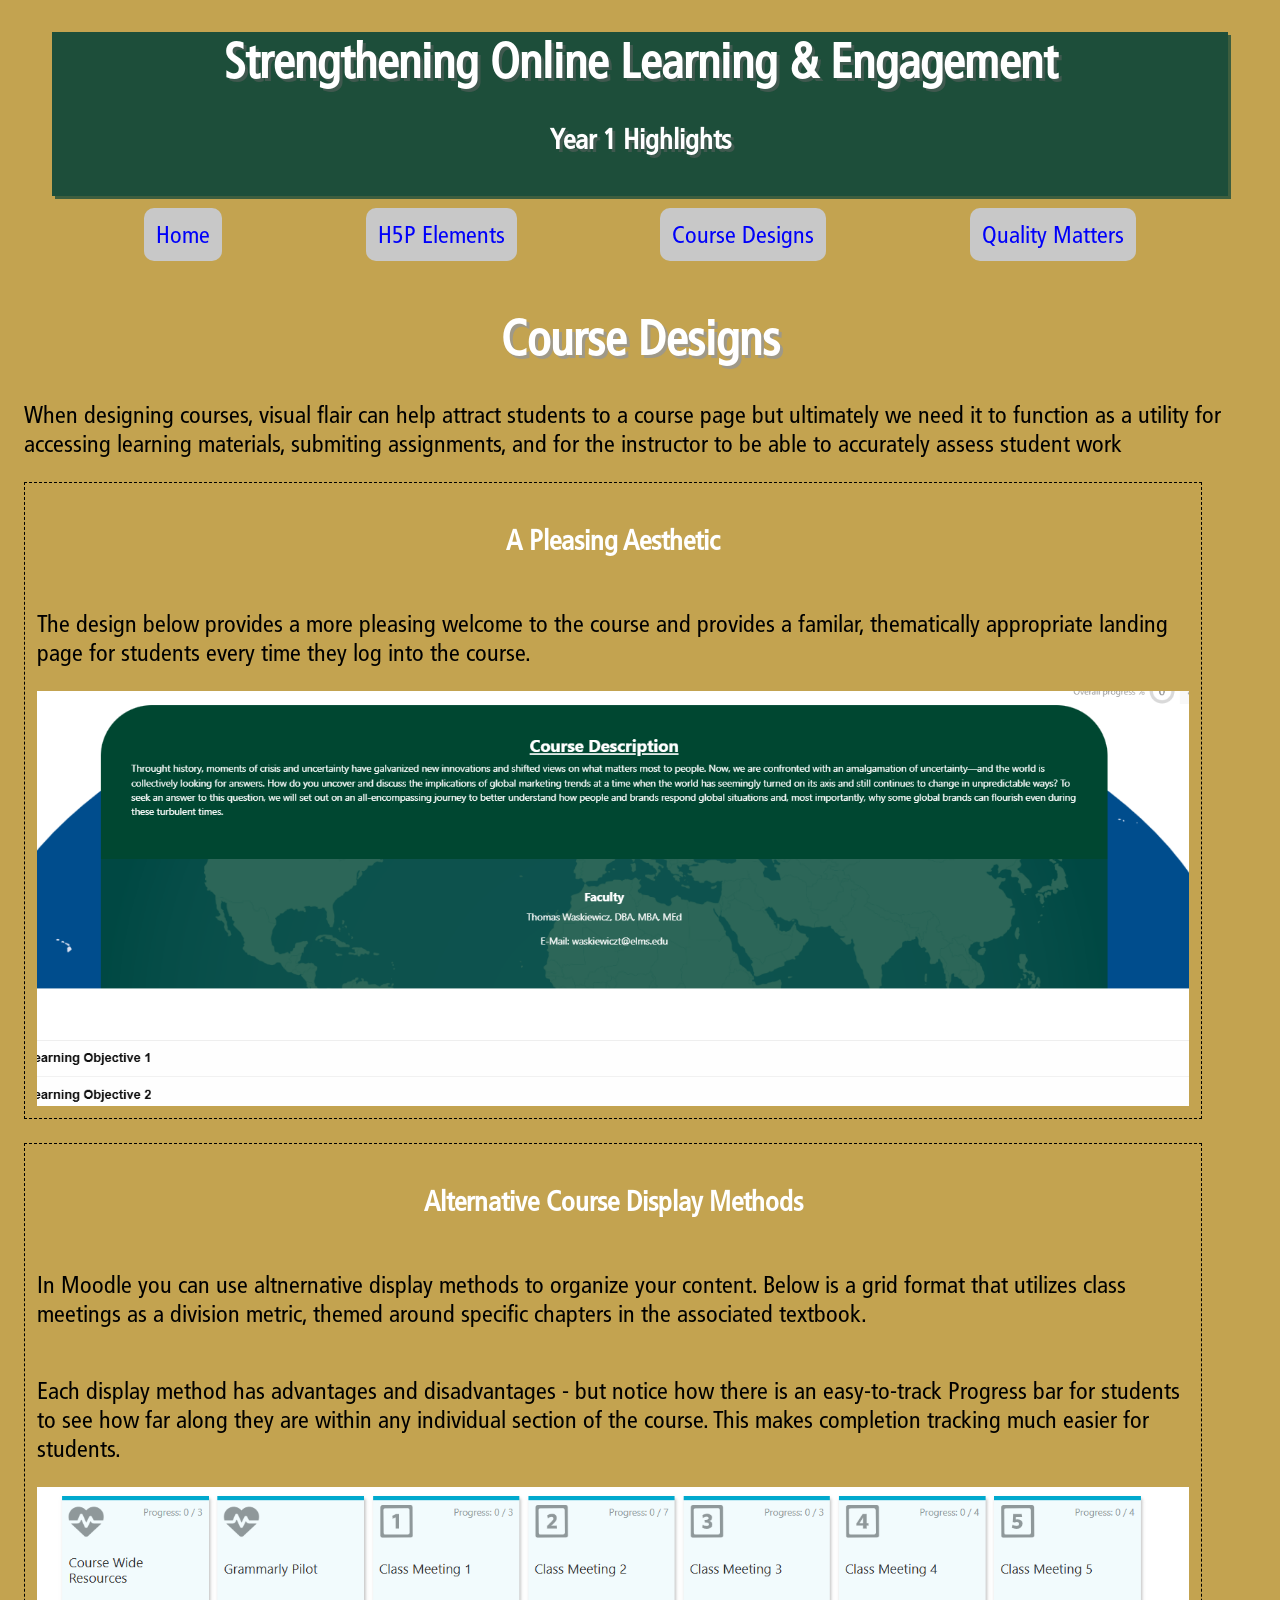
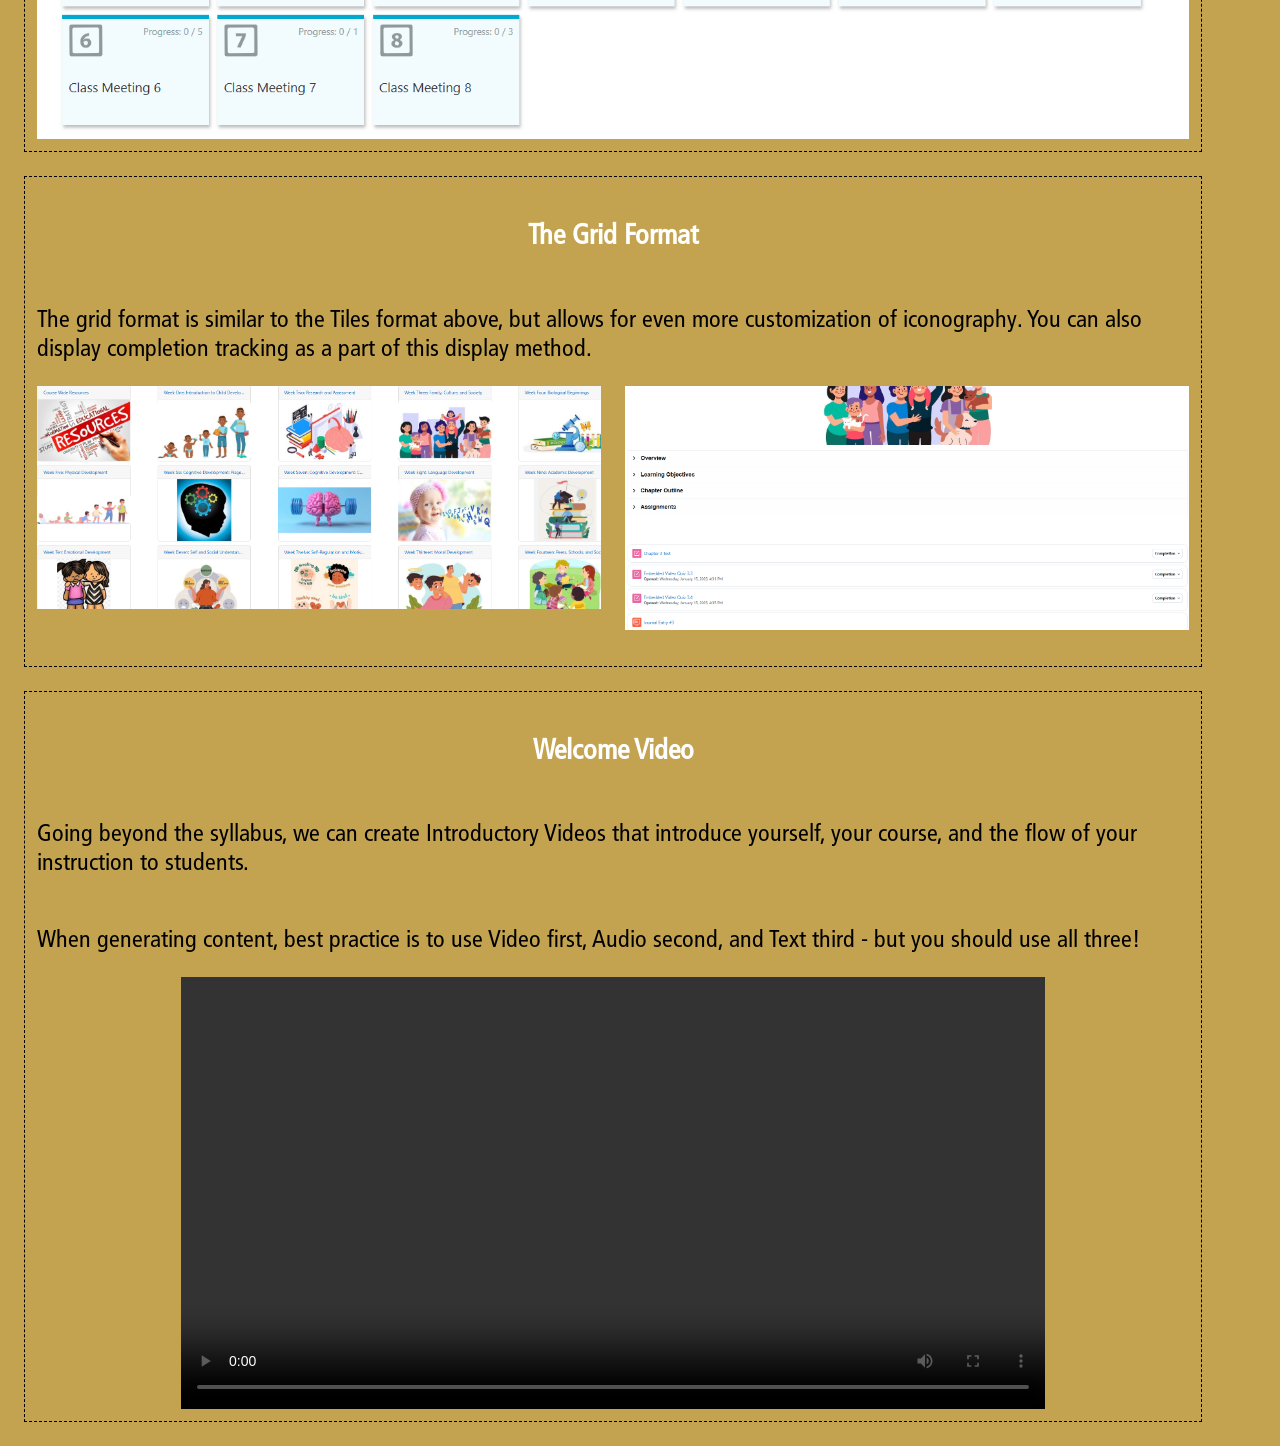
==== coursedesigns.html @ 18660544 "initial commit" ====
<!DOCTYPE html>
<html>
    <head>
        <link rel="stylesheet" type = "text/css" href = "style.css"
        <meta charset = "utf-8">
        <meta name = "viewport" content = "width=device-width, initial-scale = 1.0">
    </head>
    <body>
        <header>
            <h1>Strengthening Online Learning & Engagement</h1>
            <h3>Year 1 Highlights</h3>
        </header>
        <nav>
            <a href = "index.html" >Home</a>
            <a href = "H5P.html" >H5P Elements</a>
            <a href = "coursedesigns.html">Course Designs</a>
            <a href = "qualitymatters.html">Quality Matters</a>
        </nav>
        <div class = "content-pages">
          <h1>Course Designs</h1>
          <p>When designing courses, visual flair can help attract students to a course page but ultimately we need it to function as a utility for accessing learning materials, submiting assignments, and for the instructor to be able to accurately assess student work</p>
          <div class = "course-content">
            <h3>A Pleasing Aesthetic</h3>
            <p>The design below provides a more pleasing welcome to the course and provides a familar, thematically appropriate landing page for students every time they log into the course.</p>
            <img src = "assets/designimages/internationalmarketing.png" alt = "This is an image of International Marketing, highlighting a more pleasing design" />
          </div>
          <div class = "course-content">
            <h3>Alternative Course Display Methods</h3>
            <p>In Moodle you can use altnernative display methods to organize your content. Below is a grid format that utilizes class meetings as a division metric, themed around specific chapters in the associated textbook. </p>
            <p>Each display method has advantages and disadvantages - but notice how there is an easy-to-track Progress bar for students to see how far along they are within any individual section of the course. This makes completion tracking much easier for students.</p>
            <img src = "/assets/designimages/adulthealthassessment.png" alt = "This is an image of a grid system in Moodle" />
          </div>
          <div class = "course-content">
            <h3>The Grid Format</h3>
            <p>The grid format is similar to the Tiles format above, but allows for even more customization of iconography. You can also display completion tracking as a part of this display method. </p>
            <div style = "display: grid; grid-template-columns: 1fr 1fr; grid-template-rows: auto 1fr; gap: 1rem;">
                <img style = "width: 100%" src = "assets/designimages/childhooddevelopment.png" alt = "This is an image of the grid format in Moodle" />
                <img style = "width: 100%" src = "assets/designimages/childhooddevelopment2.png" alt = "this is an image of a Grid format opened up" />
            </div>
          </div>
          <div class = "course-content">
            <h3>Welcome Video</h3>
            <p>Going beyond the syllabus, we can create Introductory Videos that introduce yourself, your course, and the flow of your instruction to students.</p>
            <p>When generating content, best practice is to use Video first, Audio second, and Text third - but you should use all three!</p>
            <video style = "margin: 0 auto; width: 75%; height: auto; justify-self: center" src="assets/designimages/introvideo.mp4" controls allowfullscreen/>
          </div>
        </div>
        
    </body>
</html>
---- style.css ----
@font-face {
    font-family: 'Frutiger Cn';
    src: url(/assets/fonts/frutigercn.otf) format(woff2);
}

@font-face {
    font-family: 'Frutiger Bold'; 
    src: url(/assets/fonts/frutigerbold.otf) format(woff2);
}

html {
    font-family: 'Frutiger Cn', monospace;
    font-size: 150%;
    background-color: rgb(195, 163, 80);
}

body {
    margin: 0;
}

h1-h6 {
    font-family: 'Frutiger Bold', monospace;
}

header {
    display: block;
    width: 90vw;
    margin: 0 auto;
    padding: 0 0.5rem 0.5rem 0.5rem;
    background-color: #1d4e3a;
    box-shadow: 3px 3px rgba(29, 78, 58, 0.8);
    text-align: center;
    color: white;
    text-shadow: 3px 3px rgba(100,100,100, 0.5);
}

nav {
    display: flex;
    flex-flow: row nowrap;
    justify-content: space-evenly;
    margin-top: 0.5rem;
}

nav a {
    text-decoration: none;
    color: rgb(0, 0, 250);
    background-color: rgb(200, 200, 200);
    padding: 0.5rem;
    border-radius: 10px
}

nav a:hover {
    text-decoration: underline; 
    color: rgb(200, 200, 250);
    background-color: rgb(150, 150, 150);
}

.content-pages {
    margin-top: 2rem;
    padding: 0 1rem 0 1rem;
}
.content-pages h1 {
    color: white;
    text-shadow: 3px 3px rgba(150, 150, 150, 0.8);
    text-align: center;
}

.course-content {
    display: flex;
    flex-flow: column; 
    width: 90vw;
    justify-self: center;
    margin: 1rem 0 1rem 0;
    padding: 0.5rem;
    border: 1px dashed black;
}

.course-content h3 {
    color: white;
    text-align: center;
}


@media only screen and (max-width: 872px) {
    html {
        font-size: 100%;
    }
}

@media only screen and (max-width: 450px) {
    html {
        font-size: 65%;
    }
}
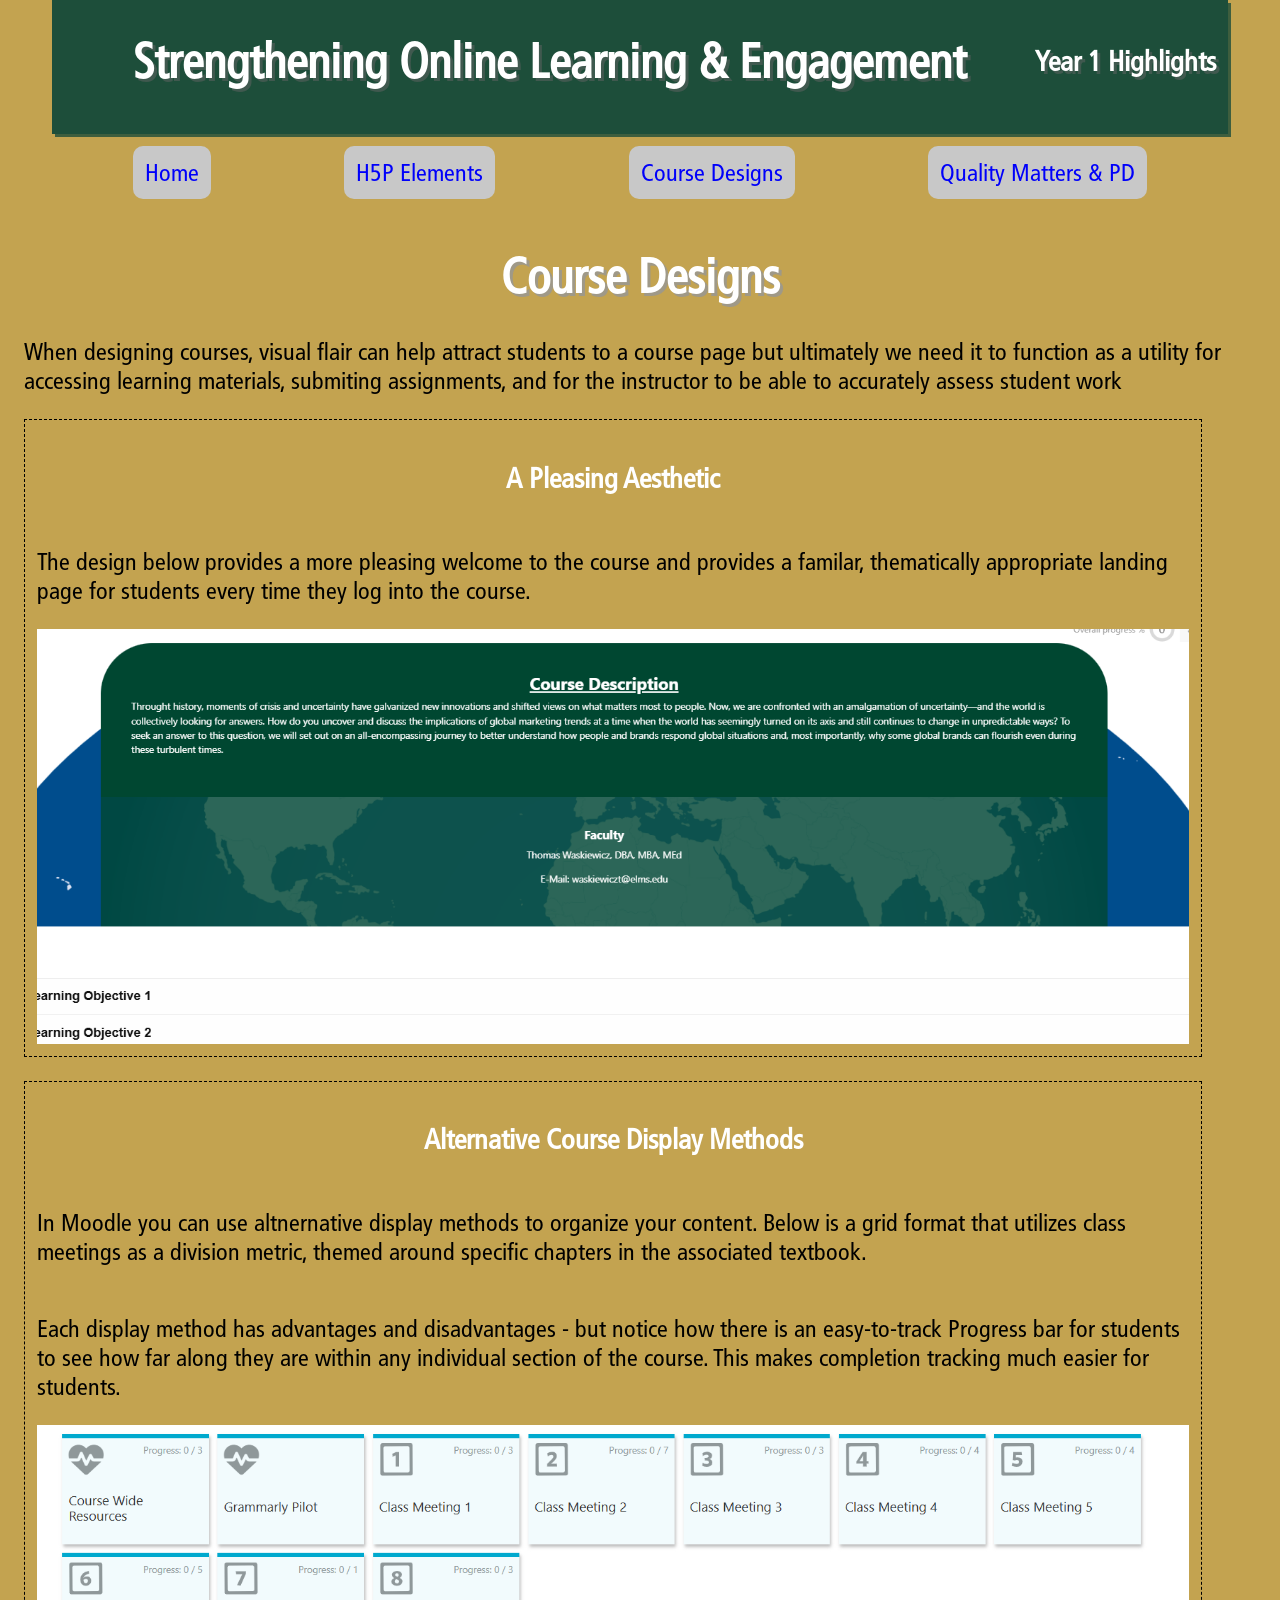
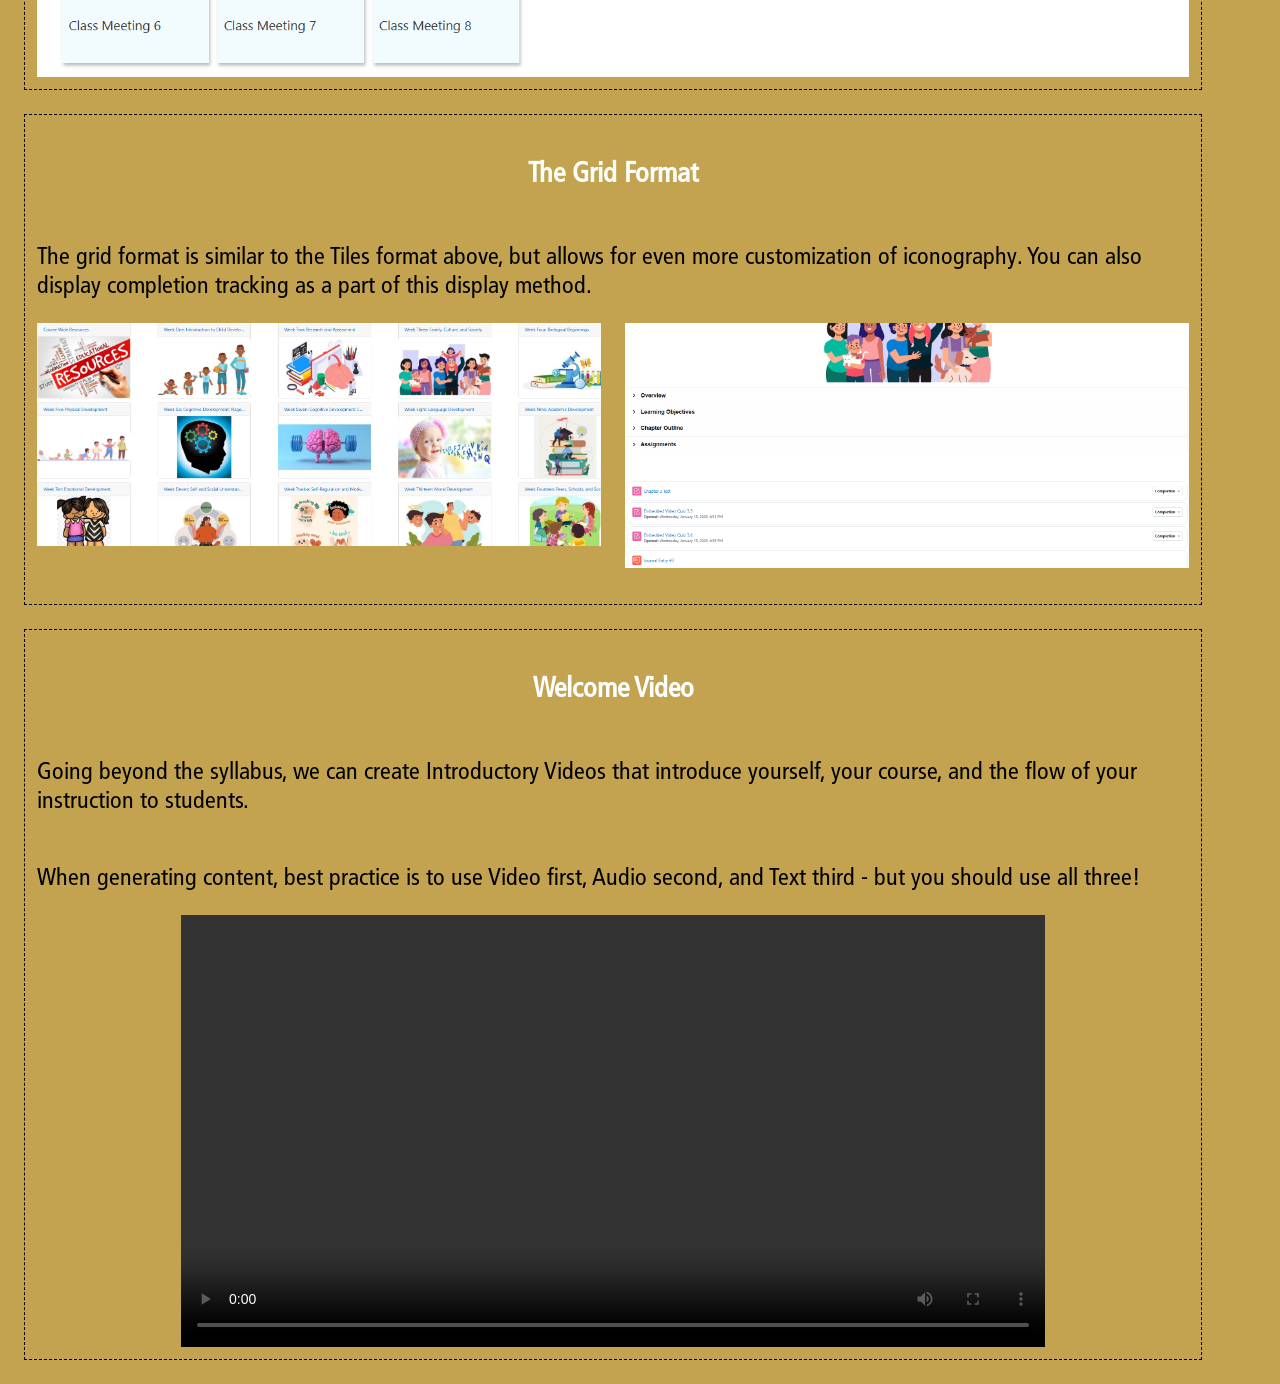
==== commit 3c5e346a: "Lots of images and format changes" ====
--- a/coursedesigns.html
+++ b/coursedesigns.html
@@ -14,7 +14,7 @@
             <a href = "index.html" >Home</a>
             <a href = "H5P.html" >H5P Elements</a>
             <a href = "coursedesigns.html">Course Designs</a>
-            <a href = "qualitymatters.html">Quality Matters</a>
+            <a href = "qualitymatters.html">Quality Matters & PD</a>
         </nav>
         <div class = "content-pages">
           <h1>Course Designs</h1>
--- a/style.css
+++ b/style.css
@@ -9,7 +9,7 @@
 }
 
 html {
-    font-family: 'Frutiger Cn', monospace;
+    font-family: 'Frutiger Cn', 'Roboto', sans-serif;
     font-size: 150%;
     background-color: rgb(195, 163, 80);
 }
@@ -19,11 +19,14 @@
 }
 
 h1-h6 {
-    font-family: 'Frutiger Bold', monospace;
+    font-family: 'Frutiger Bold', sans-serif;
 }
 
 header {
-    display: block;
+    display: flex;
+    flex-flow: row wrap;
+    align-items: center;
+    justify-content: space-around;
     width: 90vw;
     margin: 0 auto;
     padding: 0 0.5rem 0.5rem 0.5rem;
@@ -32,6 +35,14 @@
     text-align: center;
     color: white;
     text-shadow: 3px 3px rgba(100,100,100, 0.5);
+}
+
+header h1 {
+    flex-grow: 4;
+}
+header img {
+    max-width: 400px; 
+    flex-grow: 2;
 }
 
 nav {
@@ -85,11 +96,19 @@
     html {
         font-size: 100%;
     }
+
+    header img {
+        max-width: 200px;
+    }
 }
 
 @media only screen and (max-width: 450px) {
     html {
         font-size: 65%;
     }
+
+    header img {
+        max-width: 150px;
+    }
 }
 
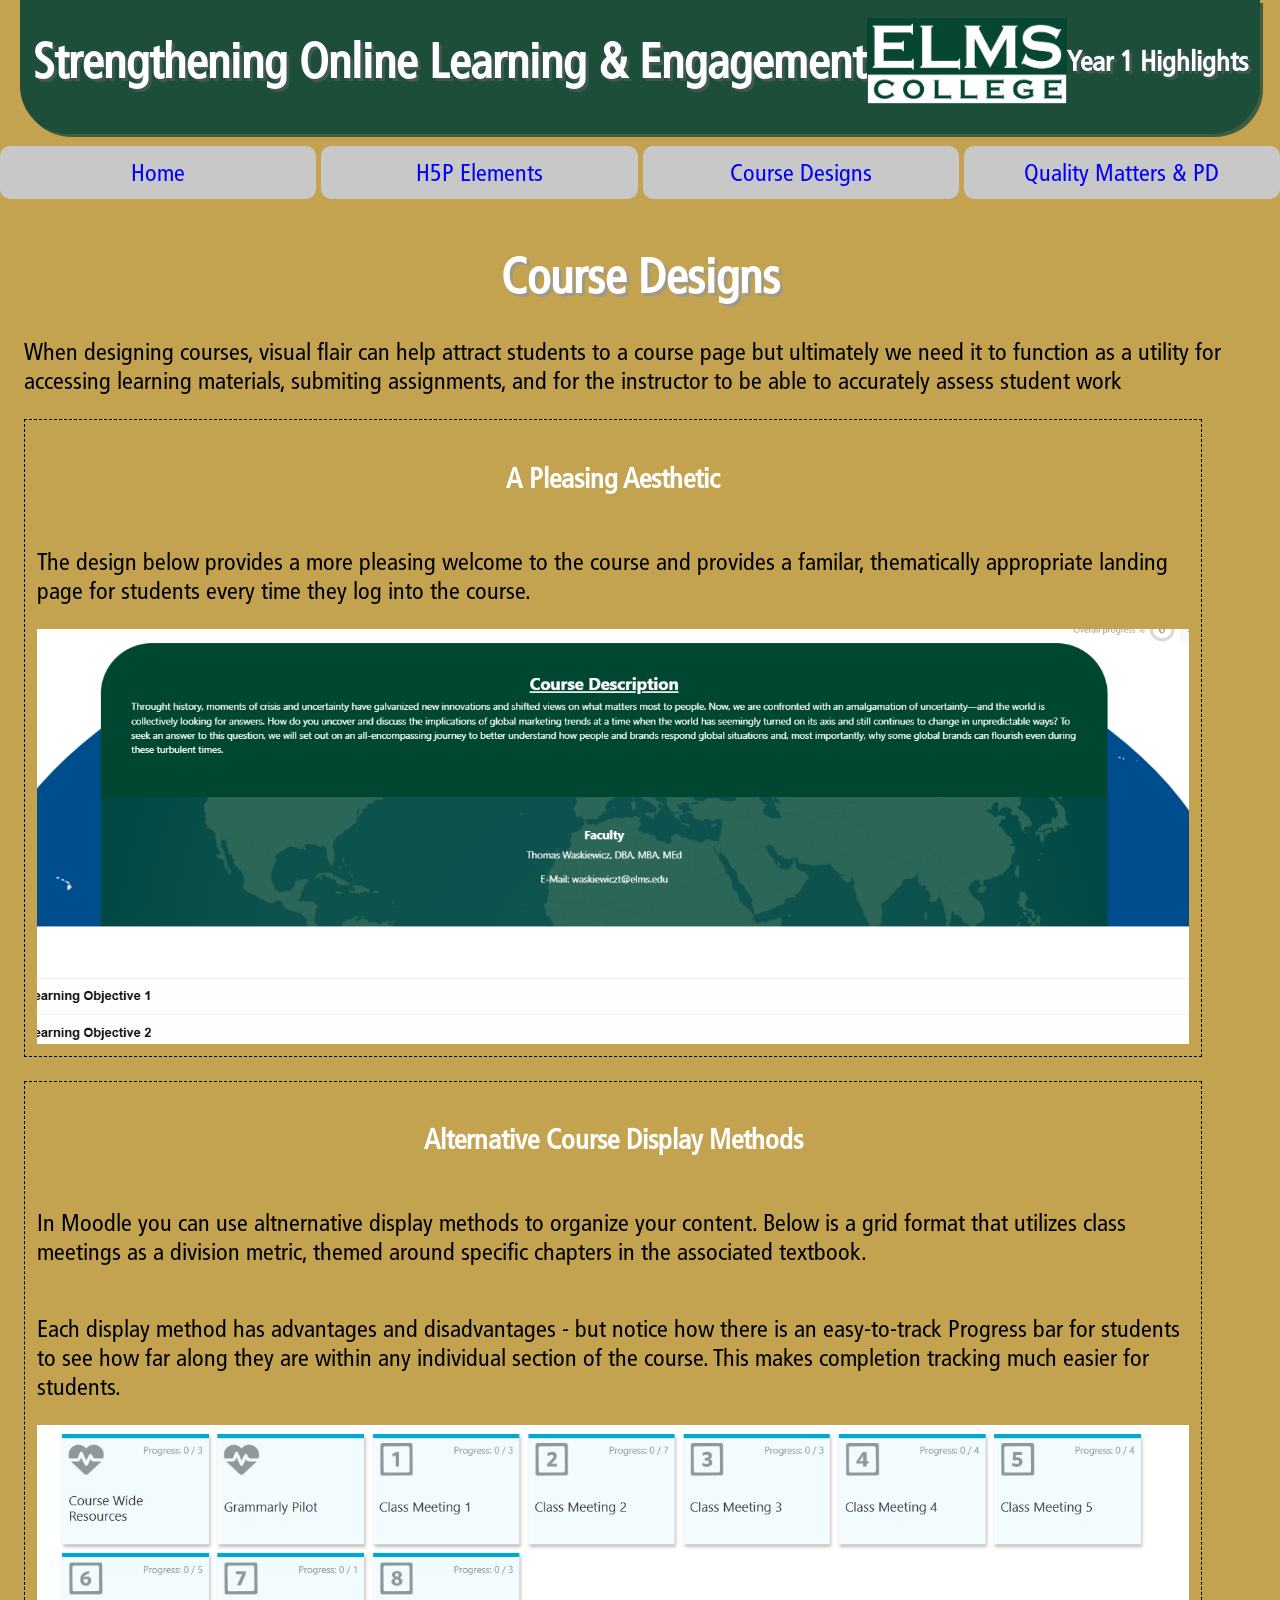
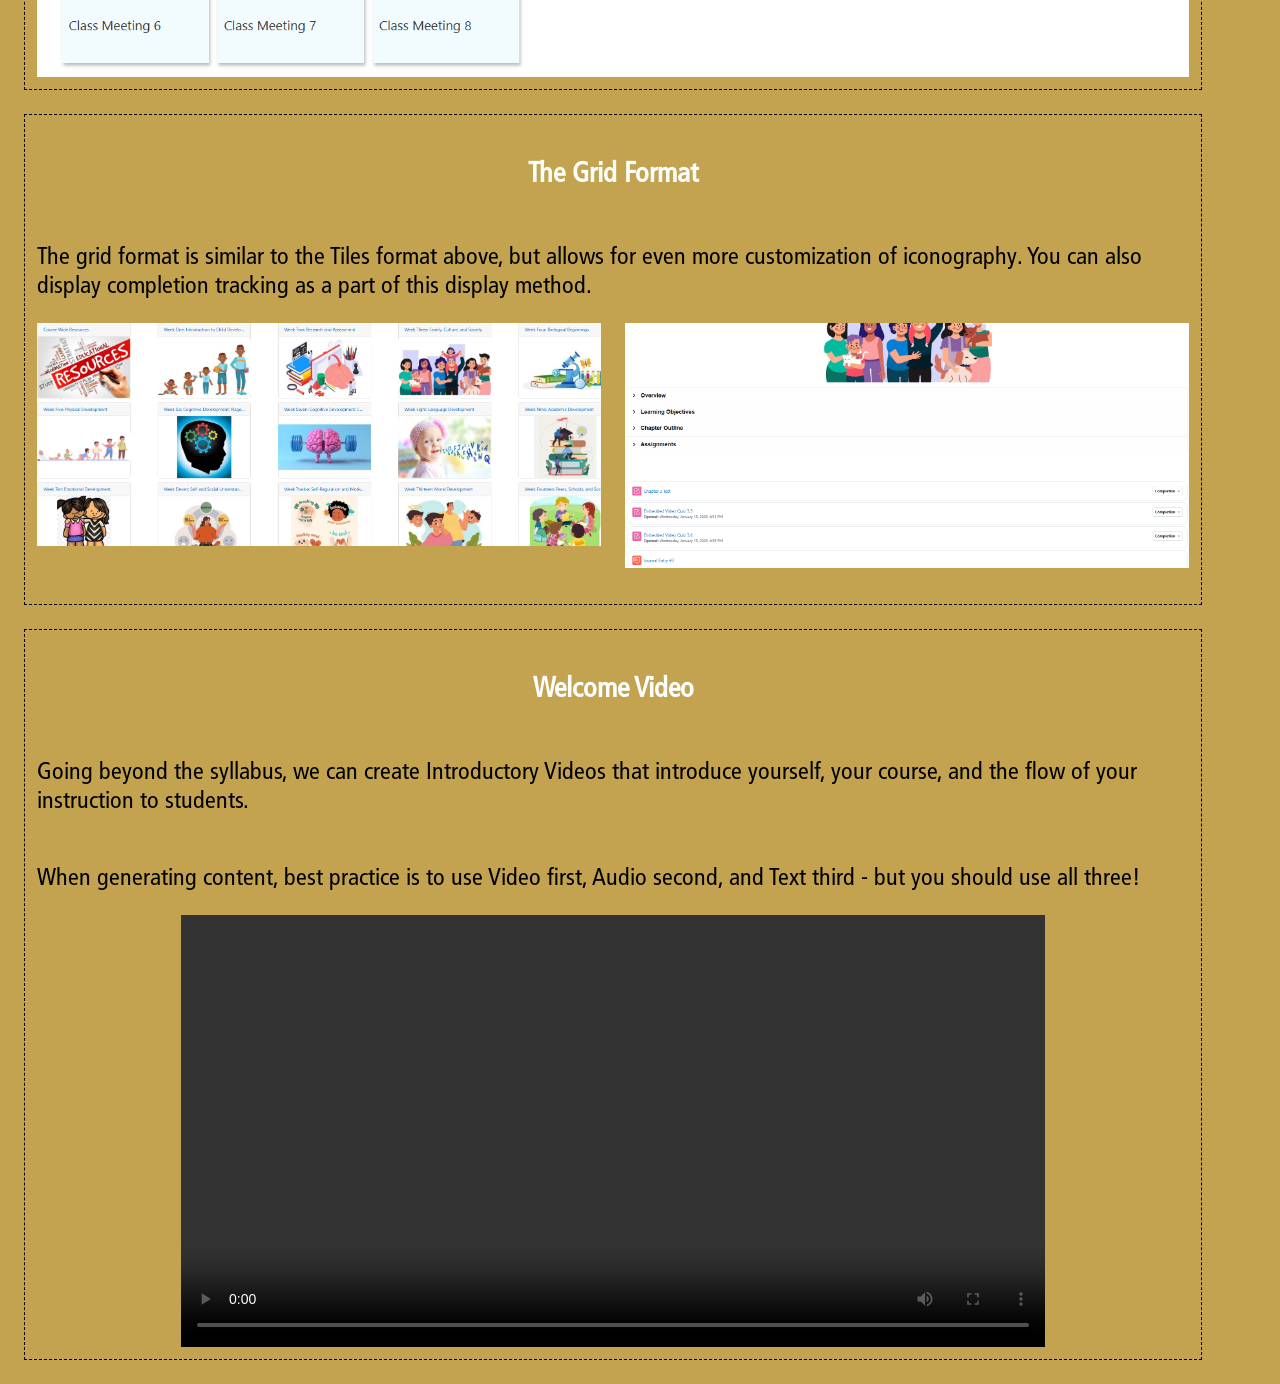
==== commit 0add7e56: "Updated QM page" ====
--- a/coursedesigns.html
+++ b/coursedesigns.html
@@ -6,10 +6,10 @@
         <meta name = "viewport" content = "width=device-width, initial-scale = 1.0">
     </head>
     <body>
-        <header>
-            <h1>Strengthening Online Learning & Engagement</h1>
-            <h3>Year 1 Highlights</h3>
-        </header>
+      <header>
+        <h1>Strengthening Online Learning & Engagement</h1> <img src = "assets/elms logo.jpg" alt = "Elms College Logo" />
+        <h3>Year 1 Highlights</h3>
+    </header>
         <nav>
             <a href = "index.html" >Home</a>
             <a href = "H5P.html" >H5P Elements</a>
--- a/style.css
+++ b/style.css
@@ -27,7 +27,7 @@
     flex-flow: row wrap;
     align-items: center;
     justify-content: space-around;
-    width: 90vw;
+    width: 95vw;
     margin: 0 auto;
     padding: 0 0.5rem 0.5rem 0.5rem;
     background-color: #1d4e3a;
@@ -35,13 +35,14 @@
     text-align: center;
     color: white;
     text-shadow: 3px 3px rgba(100,100,100, 0.5);
+    border-radius: 0 0 2rem 2rem;
 }
 
 header h1 {
     flex-grow: 4;
 }
 header img {
-    max-width: 400px; 
+    max-width: 200px; 
     flex-grow: 2;
 }
 
@@ -50,14 +51,19 @@
     flex-flow: row nowrap;
     justify-content: space-evenly;
     margin-top: 0.5rem;
+    gap: 5px;
 }
 
 nav a {
+    display: flex;
     text-decoration: none;
     color: rgb(0, 0, 250);
     background-color: rgb(200, 200, 200);
     padding: 0.5rem;
-    border-radius: 10px
+    border-radius: 10px;
+    width: 24%;
+    align-items: center;
+    justify-content: center;
 }
 
 nav a:hover {
@@ -91,6 +97,18 @@
     text-align: center;
 }
 
+.pd {
+    display: flex;
+    flex-flow: column nowrap;
+    justify-content: space-around;
+    align-items: center;
+    width: 90vw;
+    margin-top: 2rem;
+    gap: 10px;
+}
+
+
+
 
 @media only screen and (max-width: 872px) {
     html {
@@ -98,7 +116,7 @@
     }
 
     header img {
-        max-width: 200px;
+        max-width: 150px;
     }
 }
 
@@ -108,7 +126,7 @@
     }
 
     header img {
-        max-width: 150px;
+        max-width: 100px;
     }
 }
 
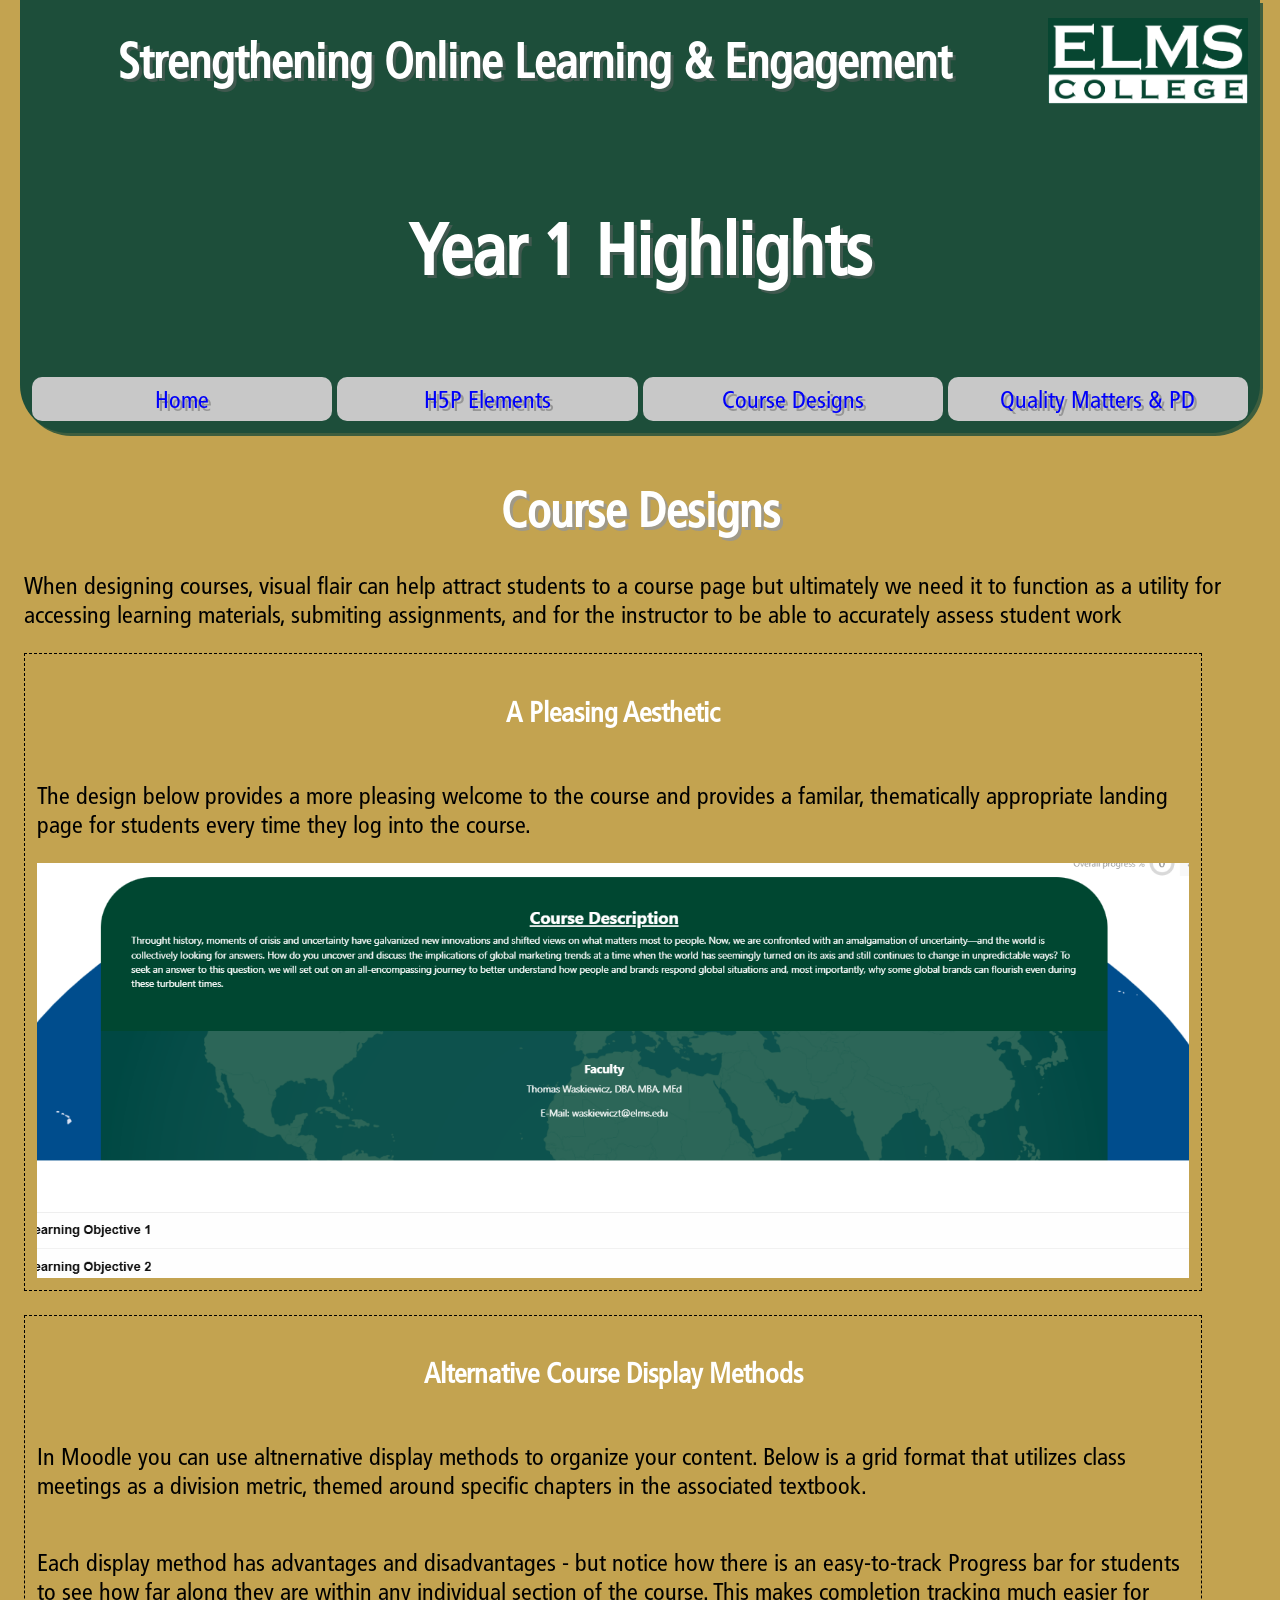
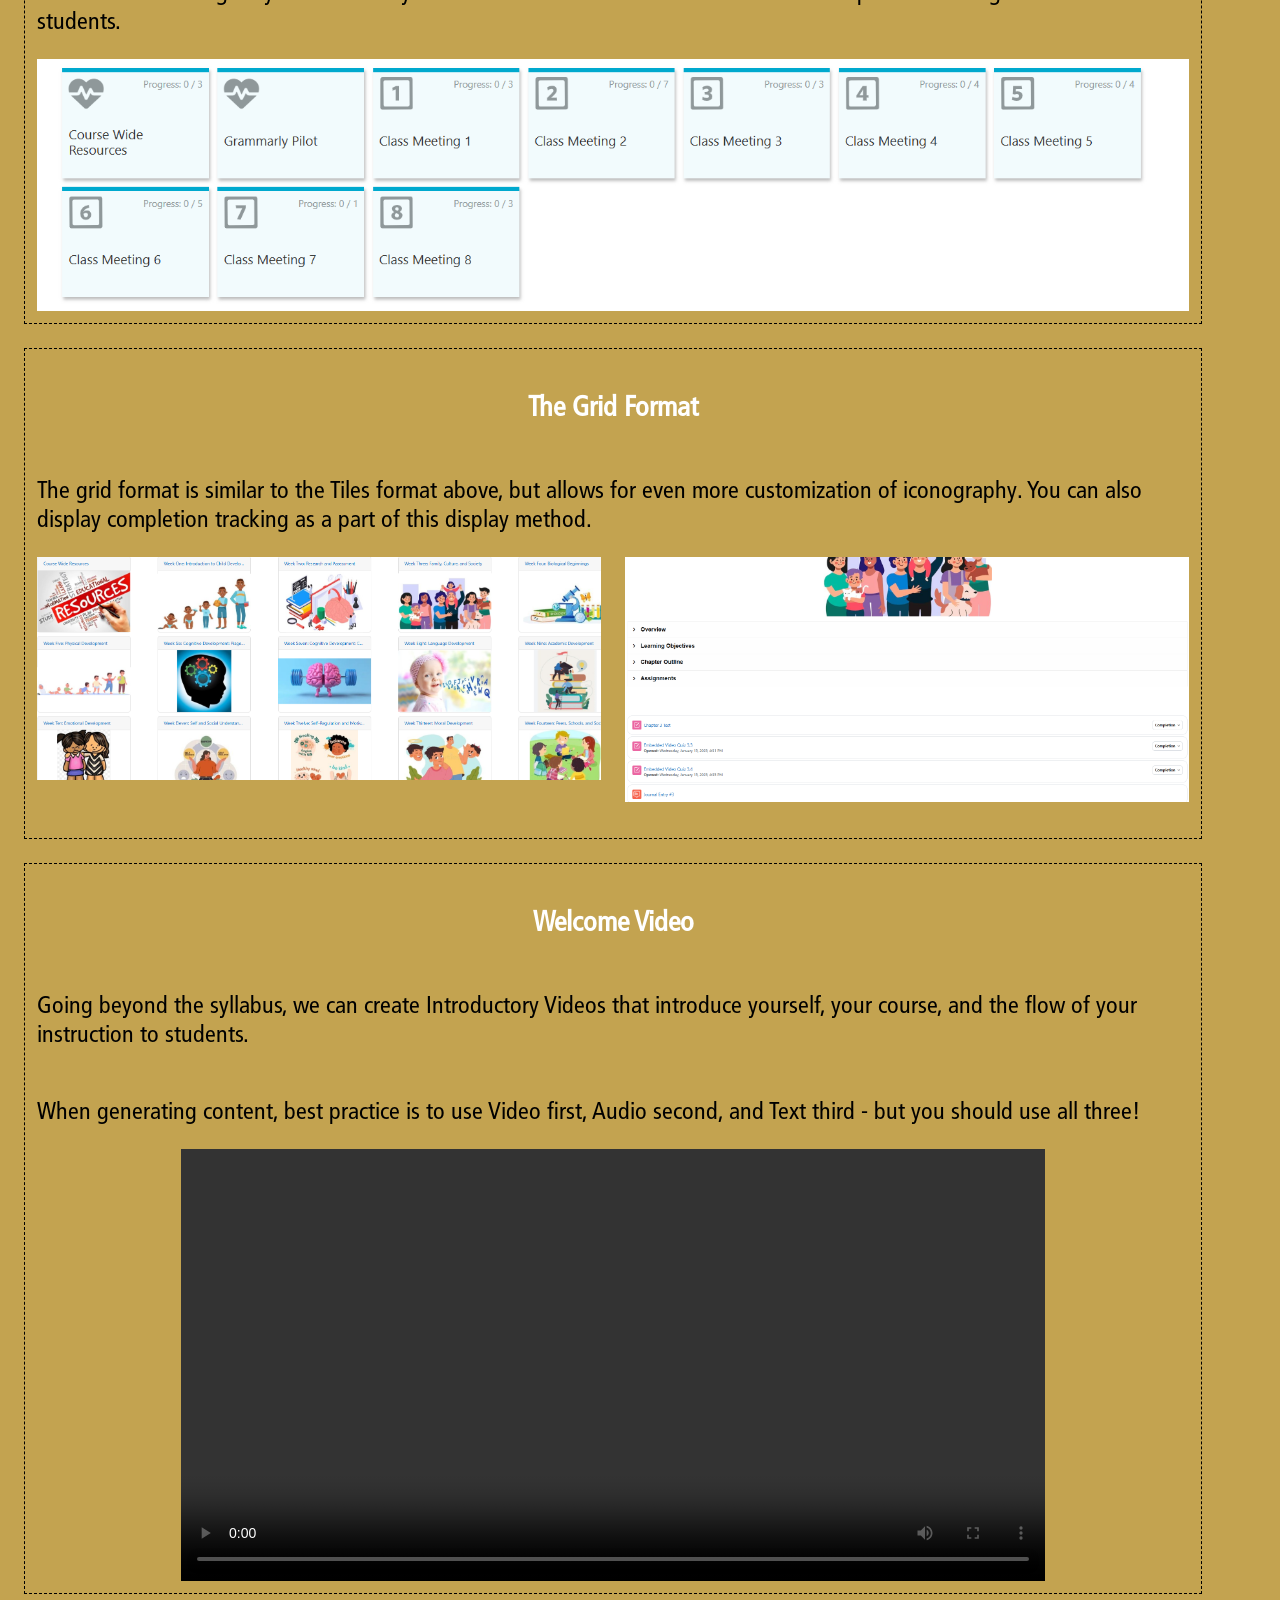
==== commit c4667d20: "adjusted the header, moved nav in there" ====
--- a/coursedesigns.html
+++ b/coursedesigns.html
@@ -9,13 +9,13 @@
       <header>
         <h1>Strengthening Online Learning & Engagement</h1> <img src = "assets/elms logo.jpg" alt = "Elms College Logo" />
         <h3>Year 1 Highlights</h3>
-    </header>
         <nav>
             <a href = "index.html" >Home</a>
             <a href = "H5P.html" >H5P Elements</a>
             <a href = "coursedesigns.html">Course Designs</a>
             <a href = "qualitymatters.html">Quality Matters & PD</a>
         </nav>
+    </header>
         <div class = "content-pages">
           <h1>Course Designs</h1>
           <p>When designing courses, visual flair can help attract students to a course page but ultimately we need it to function as a utility for accessing learning materials, submiting assignments, and for the instructor to be able to accurately assess student work</p>
--- a/style.css
+++ b/style.css
@@ -25,8 +25,9 @@
 header {
     display: flex;
     flex-flow: row wrap;
+    gap: 0.5rem;
+    justify-content: space-evenly;
     align-items: center;
-    justify-content: space-around;
     width: 95vw;
     margin: 0 auto;
     padding: 0 0.5rem 0.5rem 0.5rem;
@@ -39,18 +40,27 @@
 }
 
 header h1 {
-    flex-grow: 4;
+    flex: 50% 4 2;
 }
 header img {
-    max-width: 200px; 
-    flex-grow: 2;
+    flex: 50% 2 4;
+    max-width: 200px;
 }
+
+header h3 {
+    flex: 100% 4 2;
+    font-size: 3rem;
+}
+
+header nav {
+    flex: 100% 4 2; 
+}
+
 
 nav {
     display: flex;
     flex-flow: row nowrap;
     justify-content: space-evenly;
-    margin-top: 0.5rem;
     gap: 5px;
 }
 
@@ -62,6 +72,7 @@
     padding: 0.5rem;
     border-radius: 10px;
     width: 24%;
+    height: 20px;
     align-items: center;
     justify-content: center;
 }
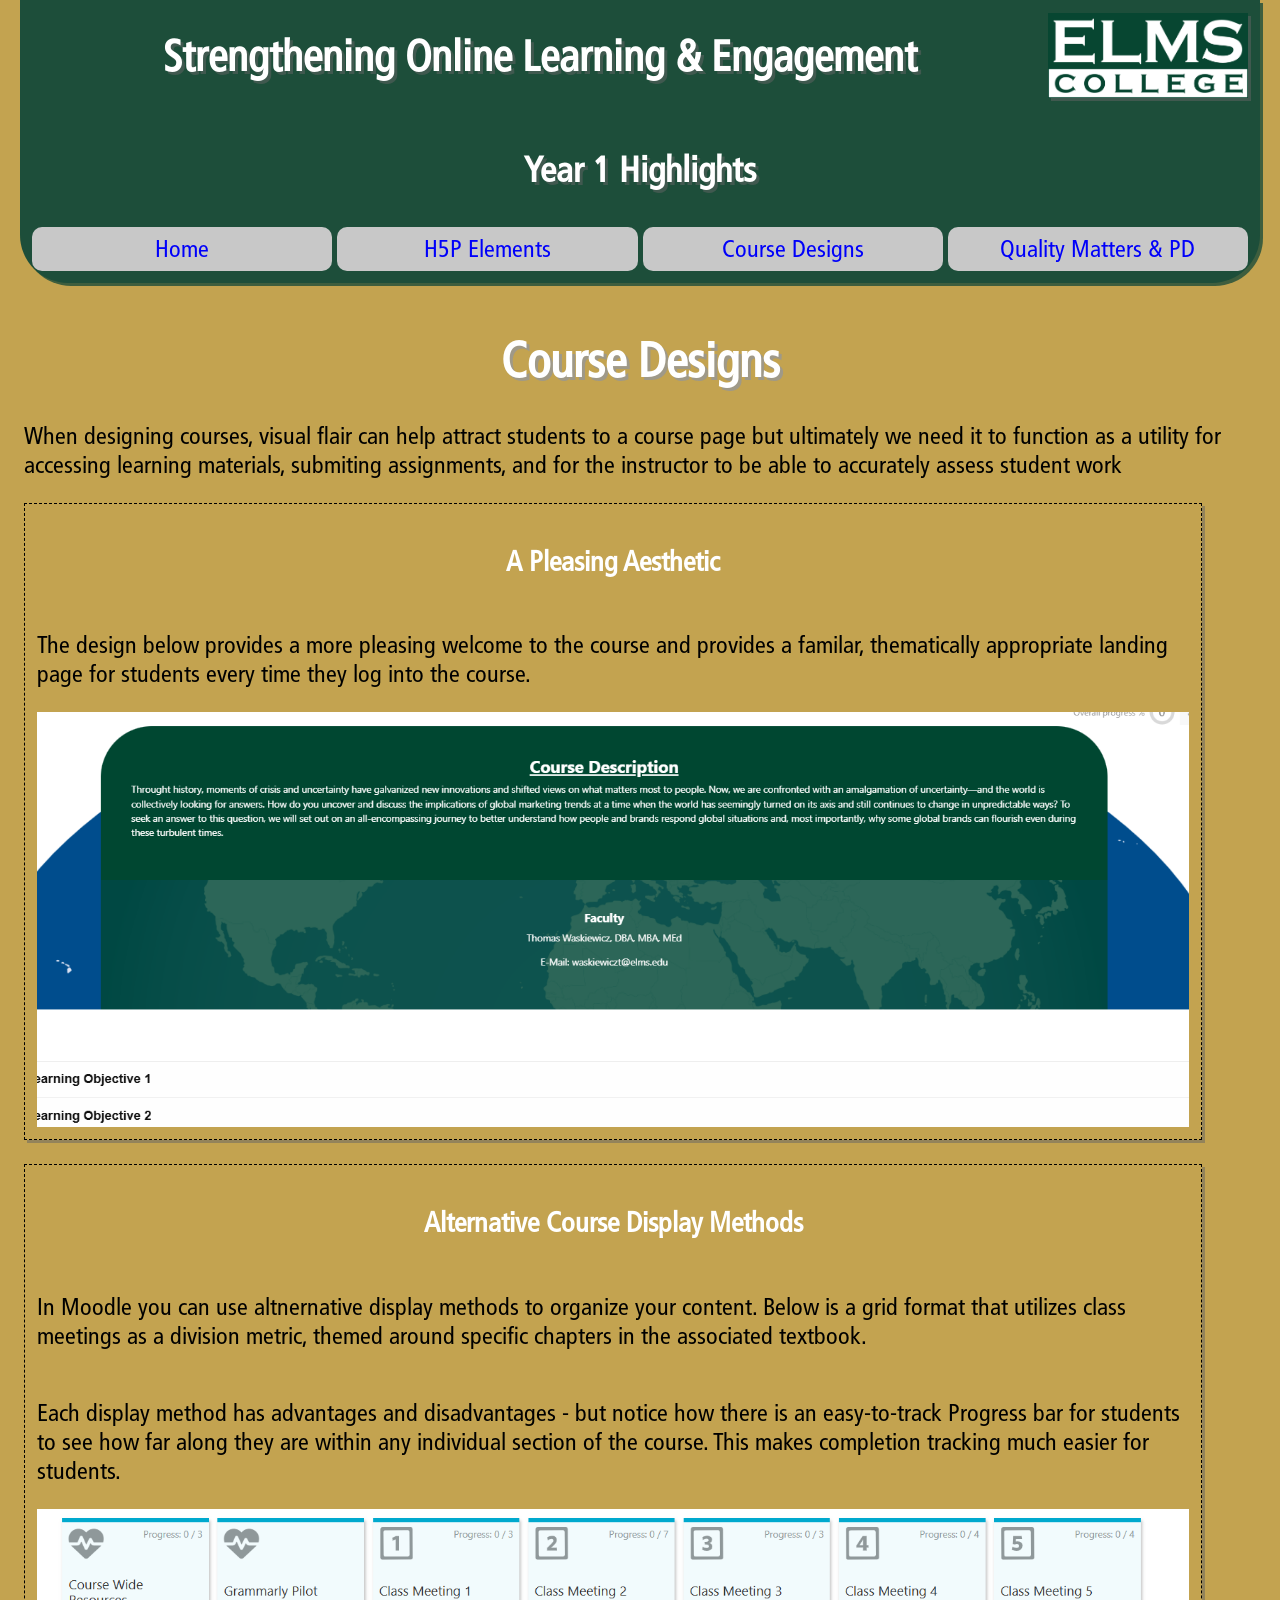
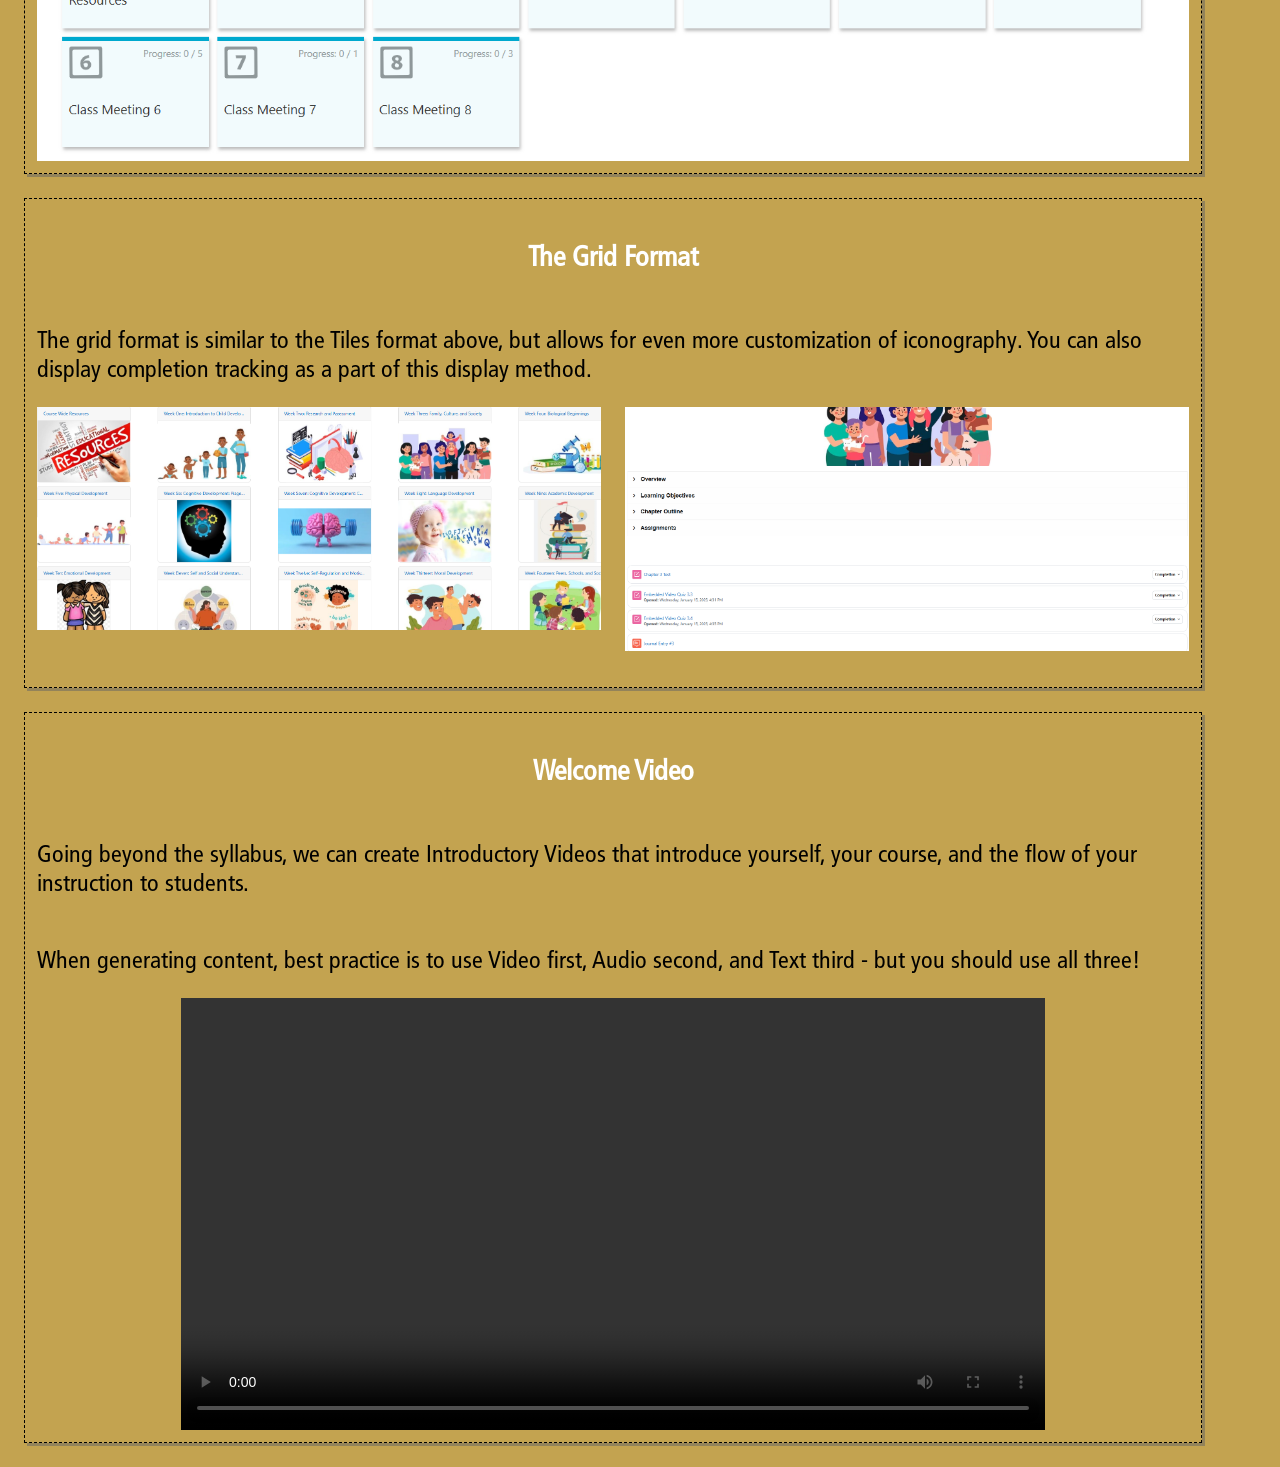
==== commit 6b6f0abb: "fixing some design flaws" ====
--- a/coursedesigns.html
+++ b/coursedesigns.html
@@ -28,7 +28,7 @@
             <h3>Alternative Course Display Methods</h3>
             <p>In Moodle you can use altnernative display methods to organize your content. Below is a grid format that utilizes class meetings as a division metric, themed around specific chapters in the associated textbook. </p>
             <p>Each display method has advantages and disadvantages - but notice how there is an easy-to-track Progress bar for students to see how far along they are within any individual section of the course. This makes completion tracking much easier for students.</p>
-            <img src = "/assets/designimages/adulthealthassessment.png" alt = "This is an image of a grid system in Moodle" />
+            <img src ="assets/designimages/adulthealthassessment.png" alt = "This is an image of a grid system in Moodle" />
           </div>
           <div class = "course-content">
             <h3>The Grid Format</h3>
--- a/style.css
+++ b/style.css
@@ -16,6 +16,7 @@
 
 body {
     margin: 0;
+    min-height: 150vh;
 }
 
 h1-h6 {
@@ -25,8 +26,6 @@
 header {
     display: flex;
     flex-flow: row wrap;
-    gap: 0.5rem;
-    justify-content: space-evenly;
     align-items: center;
     width: 95vw;
     margin: 0 auto;
@@ -35,21 +34,25 @@
     box-shadow: 3px 3px rgba(29, 78, 58, 0.8);
     text-align: center;
     color: white;
-    text-shadow: 3px 3px rgba(100,100,100, 0.5);
+    
     border-radius: 0 0 2rem 2rem;
 }
 
 header h1 {
     flex: 50% 4 2;
+    font-size: 1.8rem;
+    text-shadow: 3px 3px rgba(100,100,100, 0.5);
 }
 header img {
     flex: 50% 2 4;
     max-width: 200px;
+    box-shadow: 3px 3px rgba(100, 100, 100, 0.5);
 }
 
 header h3 {
     flex: 100% 4 2;
-    font-size: 3rem;
+    font-size: 1.5rem;
+    text-shadow: 3px 3px rgba(100,100,100, 0.5);
 }
 
 header nav {
@@ -75,6 +78,7 @@
     height: 20px;
     align-items: center;
     justify-content: center;
+    text-shadow: none;
 }
 
 nav a:hover {
@@ -101,6 +105,7 @@
     margin: 1rem 0 1rem 0;
     padding: 0.5rem;
     border: 1px dashed black;
+    box-shadow: 3px 3px rgba(100, 100, 100, 0.5);
 }
 
 .course-content h3 {
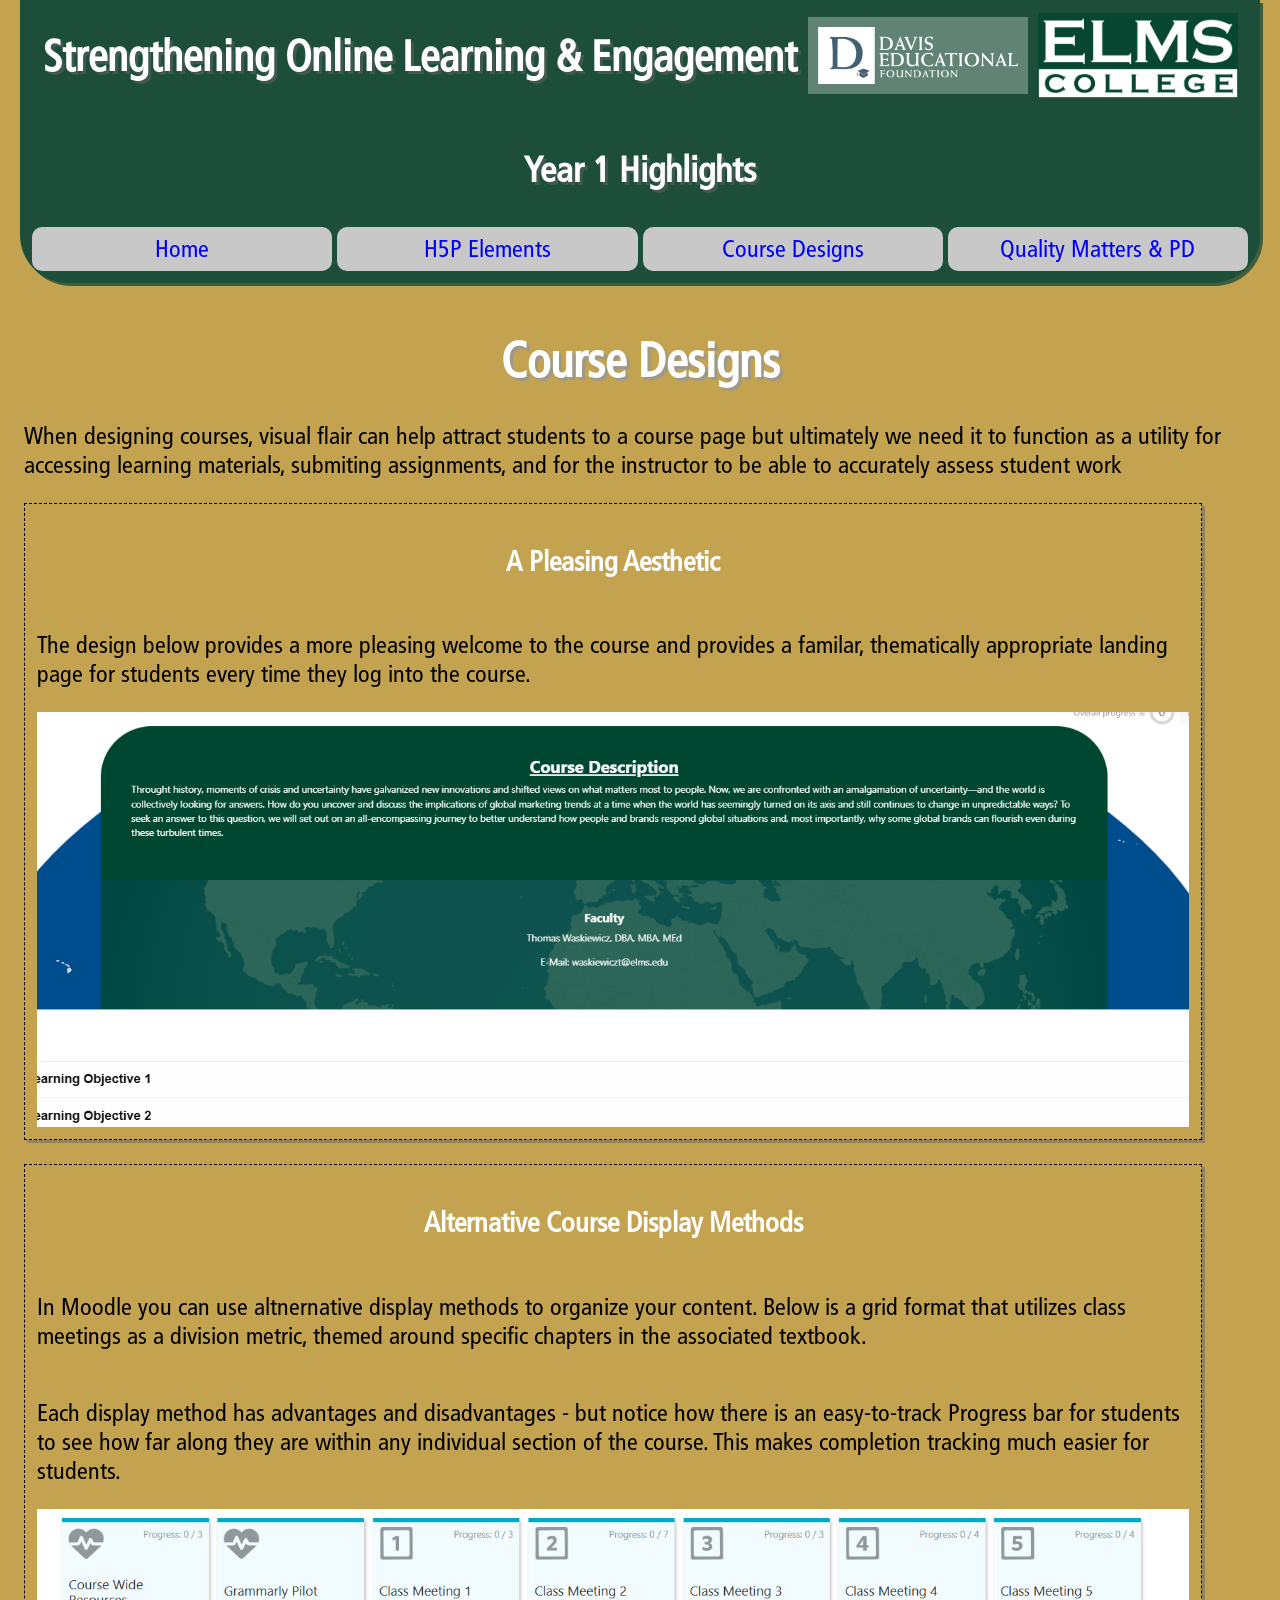
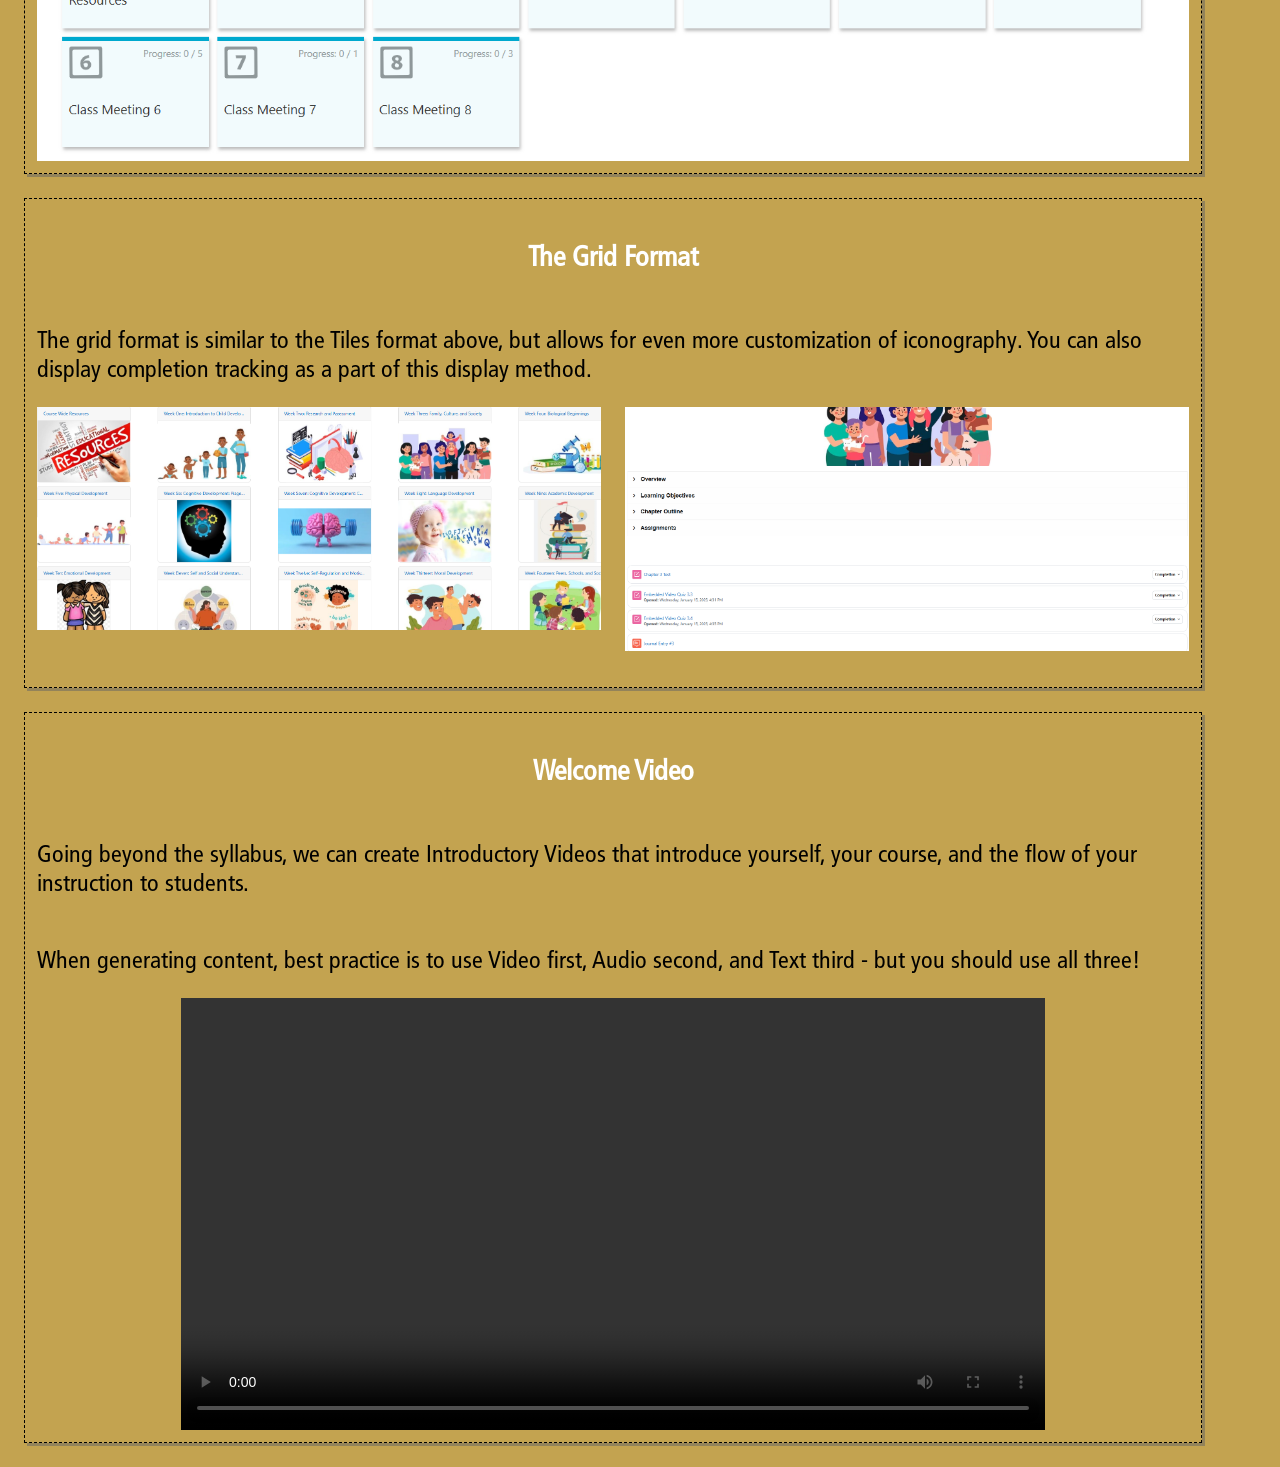
==== commit c3949863: "Update for Davis!" ====
--- a/coursedesigns.html
+++ b/coursedesigns.html
@@ -7,7 +7,11 @@
     </head>
     <body>
       <header>
-        <h1>Strengthening Online Learning & Engagement</h1> <img src = "assets/elms logo.jpg" alt = "Elms College Logo" />
+        <h1>Strengthening Online Learning & Engagement</h1> 
+        <div>
+            <img src = "assets/defLogo.png" style = "background-color: rgba(250,250,250,0.3)" alt = "Davis Educational Foundation Logo" />
+            <img src = "assets/elms logo.jpg"  alt = "Elms College Logo" />
+          </div>
         <h3>Year 1 Highlights</h3>
         <nav>
             <a href = "index.html" >Home</a>
--- a/style.css
+++ b/style.css
@@ -43,10 +43,18 @@
     font-size: 1.8rem;
     text-shadow: 3px 3px rgba(100,100,100, 0.5);
 }
-header img {
+
+header div {
+    display:flex;
+    align-items: center;
+    justify-content: center;;
+    
+}
+header div img {
     flex: 50% 2 4;
     max-width: 200px;
-    box-shadow: 3px 3px rgba(100, 100, 100, 0.5);
+    padding: 10px;
+    
 }
 
 header h3 {
